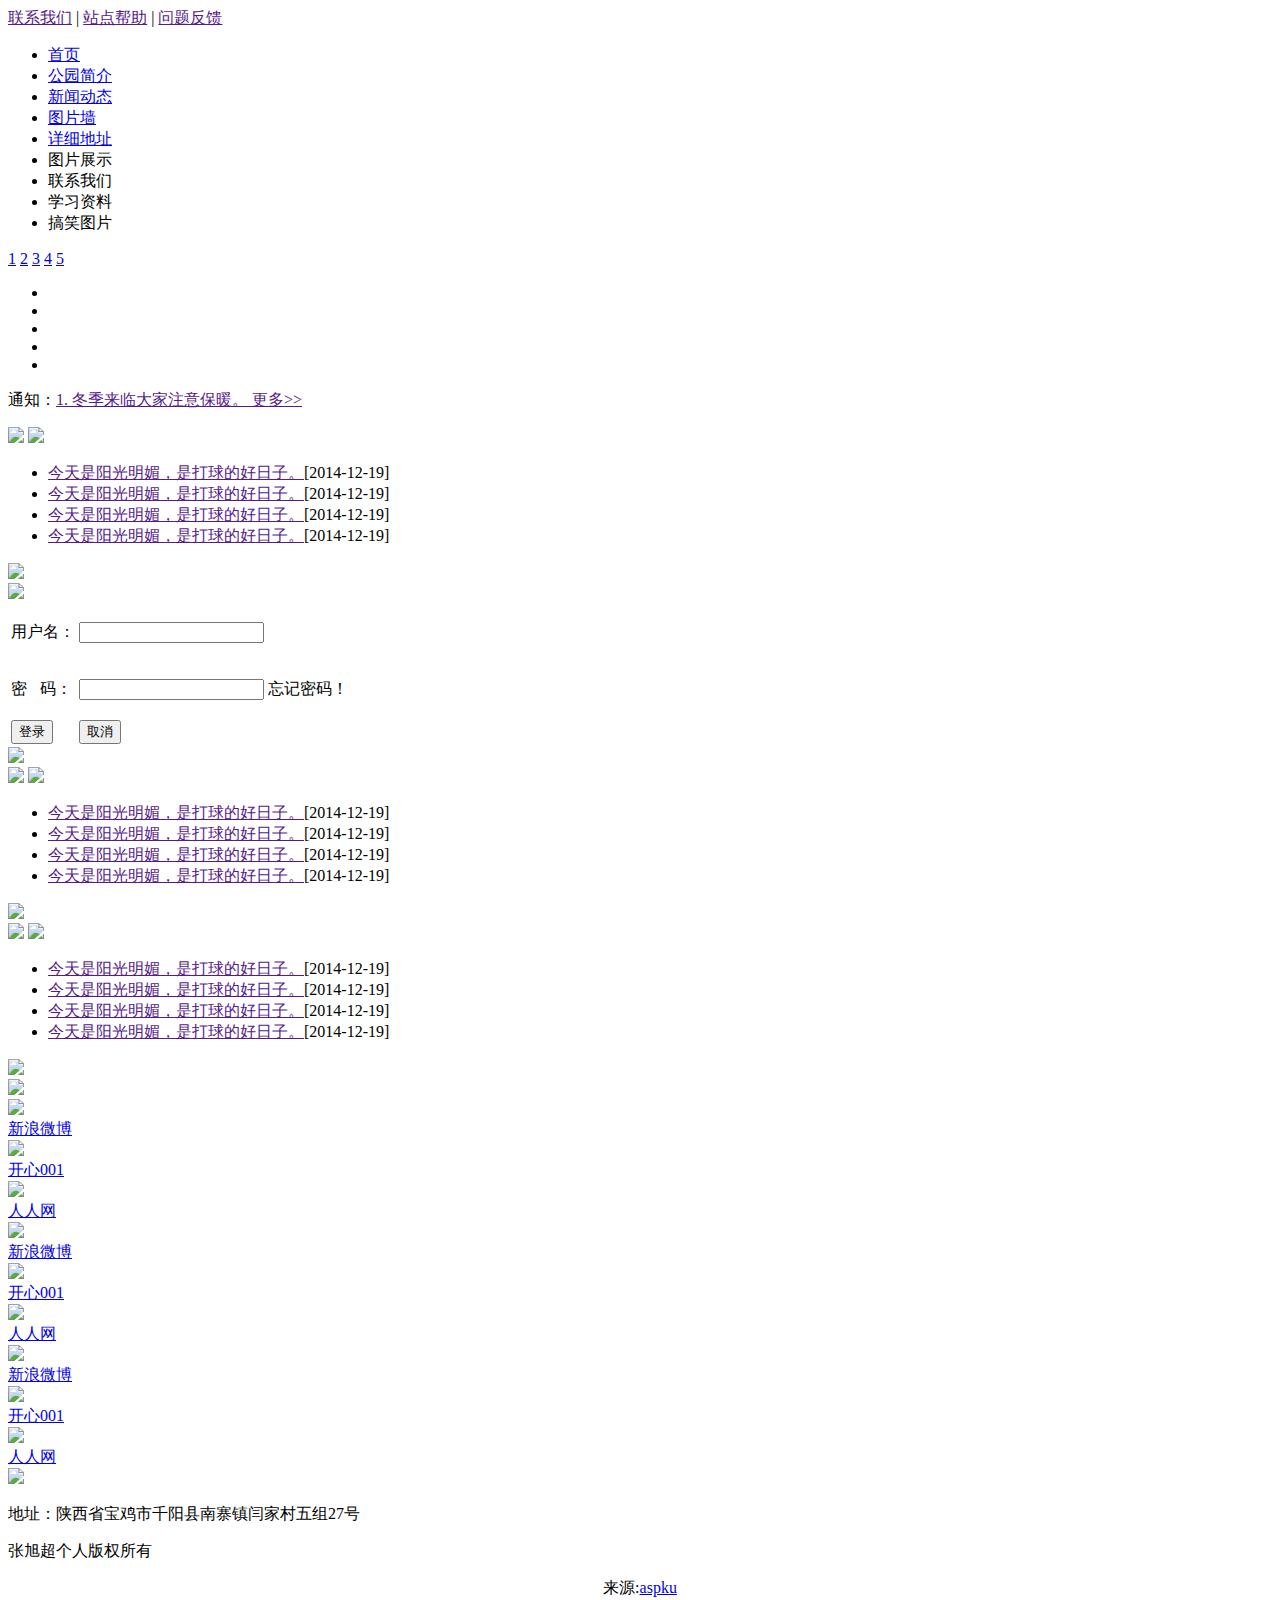
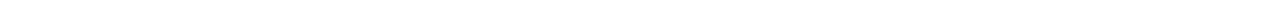
==== index.html @ 0489c109 "first commit" ====
﻿<!DOCTYPE html>
<html>
	<head>
		<title>首页</title>
		<meta http-equiv="Content-Type"content="text/html; charset=utf-8"/> 
		<link rel="stylesheet" type="text/css" href="css/initi.css" />
		<link rel="stylesheet" type="text/css" href="css/index.css" />
		<!-- 下面滚动图插件开始 -->
		<link rel="stylesheet" type="text/css" href="css/plus1.css" />
		<!-- 下面滚动图插件结束 -->
		<!-- 焦点图插件开始 -->
		<link type="text/css" href="css/style.css" rel="stylesheet"/>
		<!-- 焦点图插件结束 -->
		<script type="text/javascript" src="js/jquery.js"></script>
		<!-- 焦点图插件开始 -->
		<script type="text/javascript" src="js/jquery.event.drag-1.5.min.js"></script>
		<script type="text/javascript" src="js/jquery.touchSlider.js"></script>
		<!-- 焦点图插件结束 -->
		<script type="text/javascript">
			$(function() {
				//焦点图插件代码开始
				$(".main_visual").hover(
					function(){
						$("#btn_prev,#btn_next").fadeIn()
					},
					function(){
						$("#btn_prev,#btn_next").fadeOut()
					}
				);
				$dragBln = false;
				$(".main_image").touchSlider({
					flexible : true,
					speed : 200,
					btn_prev : $("#btn_prev"),
					btn_next : $("#btn_next"),
					paging : $(".flicking_con a"),
					counter : function (e){
						$(".flicking_con a").removeClass("on").eq(e.current-1).addClass("on");
					}
				});
				$(".main_image").bind("mousedown", function() {
					$dragBln = false;
				});
				
				$(".main_image").bind("dragstart", function() {
					$dragBln = true;
				});
				
				$(".main_image a").click(function(){
					if($dragBln) {
						return false;
					}
				});
				timer = setInterval(function(){
					$("#btn_next").click();
				}, 5000);
				$(".main_visual").hover(
					function(){
						clearInterval(timer);
					},
					function(){
						timer = setInterval(
							function(){
								$("#btn_next").click();
							},5000
						);
					}
				);
				
				$(".main_image").bind("touchstart",function(){
					clearInterval(timer);
				}).bind("touchend", function(){
					timer = setInterval(function(){
						$("#btn_next").click();
					}, 5000);
				});
				//焦点图插件代码结束
				
				//topbar 单击样式
				$(".topbar li a").click(function(){
					$(this).css("color", "#0153a5");
					$(this).parent().siblings().find("a").css("color", "#666");
				});
				
				//鼠标经过列表样式
				$(".left_ul li").hover (
					function(){
						$(this).addClass("li_click_b");
					},
					function(){
						$(this).removeClass("li_click_b");
					}
				);
				
				<!-- 下面滚动图插件开始 -->
				$li1 = $(".apply_nav .apply_array");
				$window1 = $(".apply .apply_w");
				$left1 = $(".apply .img_l");
				$right1 = $(".apply .img_r");
				$window1.css("width", $li1.length*176);
				var lc1 = 0;
				var rc1 = $li1.length-5;
				$left1.click(function(){
					if (lc1 < 1) {
						
						return;
					}
					lc1--;
					rc1++;
					$window1.animate({left:'+=176px'}, 1000);
				});
				$right1.click(function(){
					if (rc1 < 1){
						
						return;
					}
					lc1++;
					rc1--;
					$window1.animate({left:'-=176px'}, 1000);
				});
				<!-- 下面滚动图插件结束 -->
			});
		</script>
	</head>
	<body>
		<div class="main">
			<div class="header">
				<div class="help">
					<a href="">联系我们</a> | 
					<a href="">站点帮助</a> | 
					<a href="">问题反馈</a> 
				</div>
			</div>
			<div class="topbar">
				<ul>
					<li><a class="clicked" href="index.html">首页</a></li>
					<li><a href="about.html">公园简介</a></li>
					<li><a href="news.html">新闻动态</a></li>
					<li><a href="show.html">图片墙</a></li>
					<li><a href="map.html">详细地址</a></li>
					<li><a>图片展示</a></li>
					<li><a>联系我们</a></li>
					<li><a>学习资料</a></li>
					<li><a>搞笑图片</a></li>
				</ul>
			</div>
			<!-- 好像只有添加iframe才能使头部独立成一个文件来处理，而且使用js给导航栏添加单击样式
			<iframe name="contain" width="100%" height="100%"></iframe>
			-->
			<div class="content">
				<!-- 焦点图开始 -->
				<div class="main_visual">
					<div class="flicking_con">
						<a href="#">1</a>
						<a href="#">2</a>
						<a href="#">3</a>
						<a href="#">4</a>
						<a href="#">5</a>
					</div>
					<div class="main_image">
						<ul>
							<li><span class="img_1"></span></li>
							<li><span class="img_2"></span></li>
							<li><span class="img_3"></span></li>
							<li><span class="img_1"></span></li>
							<li><span class="img_2"></span></li>
						</ul>
						<a href="javascript:;" id="btn_prev"></a>
						<a href="javascript:;" id="btn_next"></a>
					</div>
				</div>
				<!-- 焦点图结束 -->
				
				<!-- 通知 -->
				<div class="notice">
					<p>通知：<a href="">1. 冬季来临大家注意保暖。 </a><a href="" class="more">更多>></a></p>
				</div>
				
				<!-- 信息展示框 -->
				<div class="message">
					<div class="left">
						<div class="left_m">
							<div class="one_left">
								<img src="images/one.jpg" style="*float: left" />
								<img src="images/more_y.jpg" class="float_right" />
								<div class="clear"></div>
							</div>
							<ul class="left_ul">
								<li><a href="">今天是阳光明媚，是打球的好日子。</a><span class="right_time">[2014-12-19]</span></li>
								<li class="li_click"><a href="">今天是阳光明媚，是打球的好日子。</a><span class="right_time">[2014-12-19]</span></li>
								<li><a href="">今天是阳光明媚，是打球的好日子。</a><span class="right_time">[2014-12-19]</span></li>
								<li><a href="">今天是阳光明媚，是打球的好日子。</a><span class="right_time">[2014-12-19]</span></li>
							</ul>
							<div class="clear: both"></div>
						</div>
						<div class="shadow">
							<img src="images/shadow.jpg" />
						</div>
					</div>
					<div class="right">
						<div class="right_m">
							<div class="one_left">
								<img src="images/two.jpg" style="_float: left" />
								<div class="clear"></div>
							</div>
							<div class="login">
								<table>
									<tr>
										<td>
											<p class="user">用户名：</p>
										</td>
										<td>
											<input type="text" name="username" class="username" />
										</td>
										<td>
											
										</td>
									</tr>
									<tr>
										<td>
											<p class="pass">密<span style="margin: 0px 6px 0px 7px"></span>码：</p>
										</td>
										<td>
											<input type="text" name="password" class="password" />
										</td>
										<td>	
											<p class="forget"> 忘记密码！</p>
										</td>
									</tr>
									<tr>
										<td>
											<input type="submit" value="登录" class="sub" />
										</td>
										<td>
											<input type="reset" value="取消" class="res" />
										</td>
										<td></td>
									</tr>									
								</table>
							</div>
							<div class="clear: both"></div>
						</div>
						<div class="shadow">
							<img src="images/shadow.jpg" />
						</div>
					</div>
					<div class="clear"></div>
					<div class="left">
						<div class="left_m">
							<div class="one_left">
								<img src="images/three.jpg" style="*float: left" />
								<img src="images/more_b.jpg" class="float_right" />
								<div class="clear"></div>
							</div>
							<ul class="left_ul">
								<li><a href="">今天是阳光明媚，是打球的好日子。</a><span class="right_time">[2014-12-19]</span></li>
								<li ><a href="">今天是阳光明媚，是打球的好日子。</a><span class="right_time">[2014-12-19]</span></li>
								<li><a href="">今天是阳光明媚，是打球的好日子。</a><span class="right_time">[2014-12-19]</span></li>
								<li><a href="">今天是阳光明媚，是打球的好日子。</a><span class="right_time">[2014-12-19]</span></li>
							</ul>
							<div class="clear: both"></div>
						</div>
						<div class="shadow">
							<img src="images/shadow.jpg" />
						</div>
					</div>
					<div class="right">
						<div class="right_m">
							<div class="one_left">
								<img src="images/four.jpg" style="*float: left" />
								<img src="images/more_b.jpg" class="float_right" />
								<div class="clear"></div>
							</div>
							<ul class="left_ul">
								<li><a href="">今天是阳光明媚，是打球的好日子。</a><span class="right_time">[2014-12-19]</span></li>
								<li ><a href="">今天是阳光明媚，是打球的好日子。</a><span class="right_time">[2014-12-19]</span></li>
								<li><a href="">今天是阳光明媚，是打球的好日子。</a><span class="right_time">[2014-12-19]</span></li>
								<li><a href="">今天是阳光明媚，是打球的好日子。</a><span class="right_time">[2014-12-19]</span></li>
							</ul>
							<div class="clear: both"></div>
						</div>
						<div class="shadow">
							<img src="images/shadow.jpg" />
						</div>
					</div>
					<div class="clear"></div>
				</div>
				
				
				
				<!-- 下面滚动图片代码 -->
				<div class="apply">
					<div class="img_l"><img src="images/left.gif" /></div>
					<div class="apply_nav">
						<div class="apply_w">
							<div class="apply_array">
								<div class="apply_img"><img src="images/sinaminiblog.gif" /></div>
								<div class="apply_info"><a href="http://www.17sucai.com/" target="_blank">新浪微博</a></div>
							</div>
							<div class="apply_array">
								<div class="apply_img"><img src="images/kaixin001.gif" /></div>
								<div class="apply_info"><a href="http://www.17sucai.com/" target="_blank">开心001</a></div>
							</div>
							<div class="apply_array">
								<div class="apply_img"><img src="images/renren.gif" /></div>
								<div class="apply_info"><a href="http://www.17sucai.com/" target="_blank">人人网</a></div>
							</div>
							<div class="apply_array">
								<div class="apply_img"><img src="images/sinaminiblog.gif" /></div>
								<div class="apply_info"><a href="http://www.17sucai.com/" target="_blank">新浪微博</a></div>
							</div>
							<div class="apply_array">
								<div class="apply_img"><img src="images/kaixin001.gif" /></div>
								<div class="apply_info"><a href="http://www.17sucai.com/" target="_blank">开心001</a></div>
							</div>
							<div class="apply_array">
								<div class="apply_img"><img src="images/renren.gif" /></div>
								<div class="apply_info"><a href="http://www.17sucai.com/" target="_blank">人人网</a></div>
							</div>
							<div class="apply_array">
								<div class="apply_img"><img src="images/sinaminiblog.gif" /></div>
								<div class="apply_info"><a href="http://www.17sucai.com/" target="_blank">新浪微博</a></div>
							</div>
							<div class="apply_array">
								<div class="apply_img"><img src="images/kaixin001.gif" /></div>
								<div class="apply_info"><a href="http://www.17sucai.com/" target="_blank">开心001</a></div>
							</div>
							<div class="apply_array">
								<div class="apply_img"><img src="images/renren.gif" /></div>
								<div class="apply_info"><a href="http://www.17sucai.com/" target="_blank">人人网</a></div>
							</div>
							
						</div>
					</div>
					<div class="img_r"><img src="images/right.gif" /></div>
				</div>
				<div class="clear"></div>
			</div>
		</div>
		<div class="footer">
			<p class="address">地址：陕西省宝鸡市千阳县南寨镇闫家村五组27号</p>
			<p>张旭超个人版权所有</p>
		</div>
		<p style="text-align: center">
			来源:<a href="http://www.aspku.com/" target="_blank">aspku</a>
		</p>
	</body>
</html>
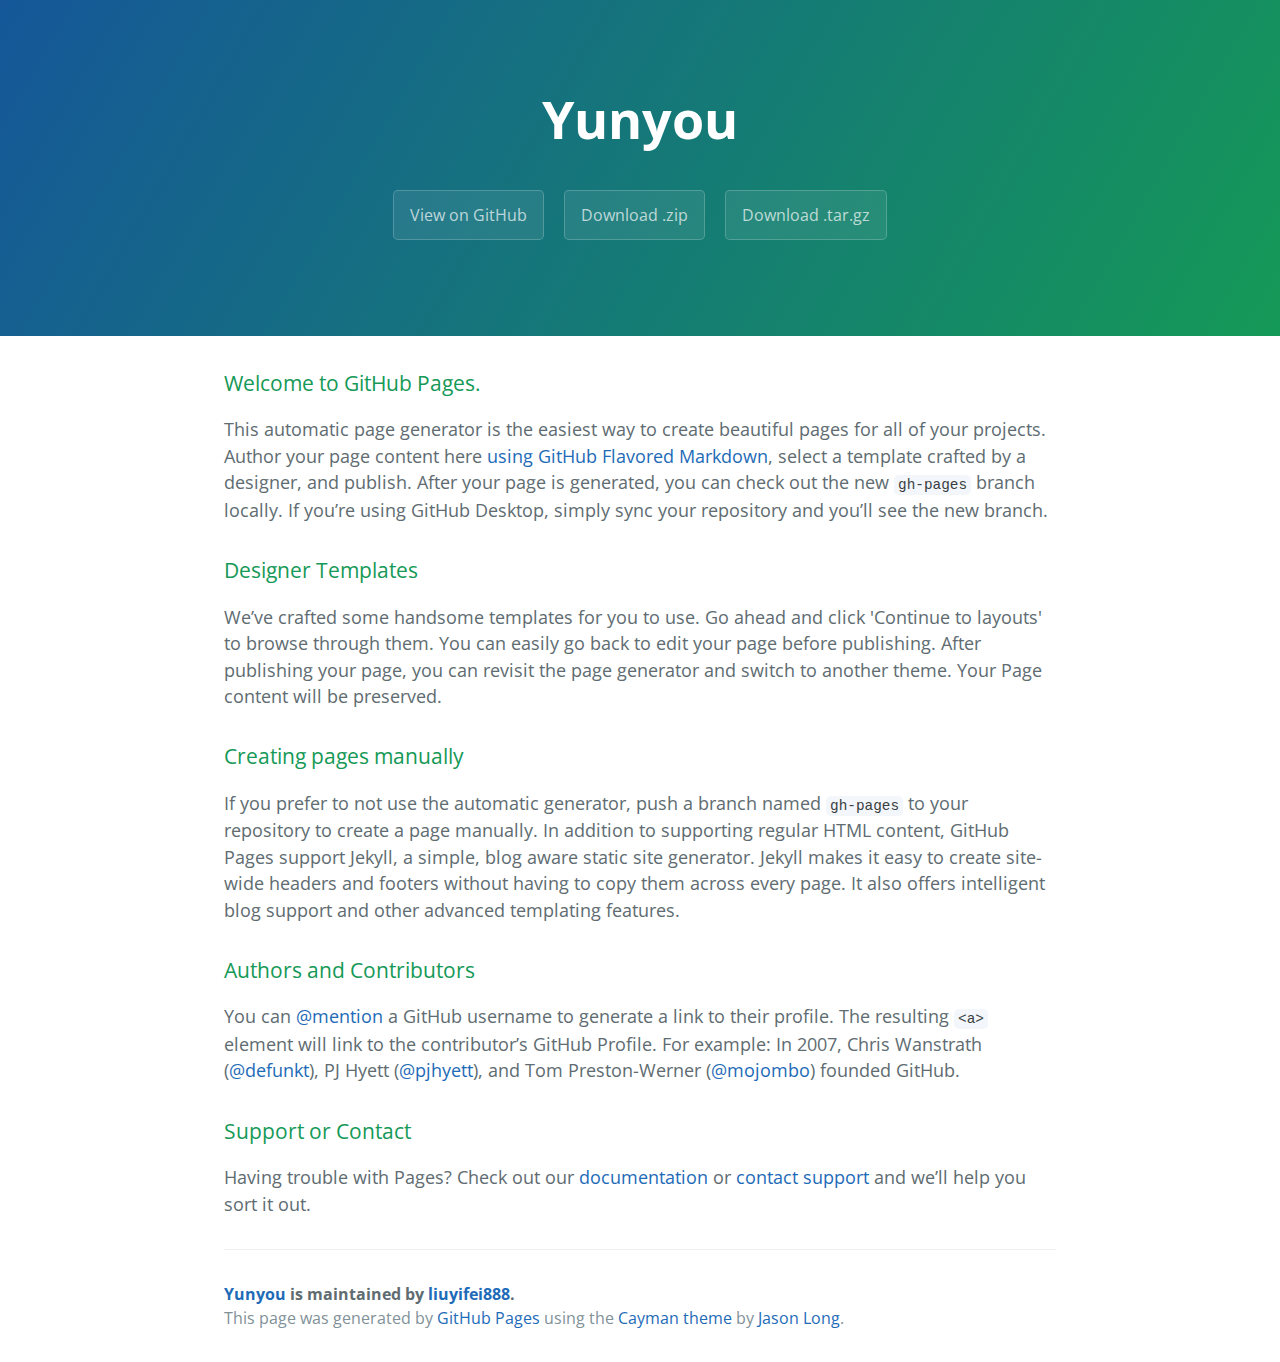
==== commit 1590a898: "Create gh-pages branch via GitHub" ====
--- a/index.html
+++ b/index.html
@@ -1,348 +1,57 @@
-﻿<!DOCTYPE html>
-<html>
-	<head>
-		<title>首页</title>
-		<meta http-equiv="Content-Type"content="text/html; charset=utf-8"/> 
-		<link rel="stylesheet" type="text/css" href="css/initi.css" />
-		<link rel="stylesheet" type="text/css" href="css/index.css" />
-		<!-- 下面滚动图插件开始 -->
-		<link rel="stylesheet" type="text/css" href="css/plus1.css" />
-		<!-- 下面滚动图插件结束 -->
-		<!-- 焦点图插件开始 -->
-		<link type="text/css" href="css/style.css" rel="stylesheet"/>
-		<!-- 焦点图插件结束 -->
-		<script type="text/javascript" src="js/jquery.js"></script>
-		<!-- 焦点图插件开始 -->
-		<script type="text/javascript" src="js/jquery.event.drag-1.5.min.js"></script>
-		<script type="text/javascript" src="js/jquery.touchSlider.js"></script>
-		<!-- 焦点图插件结束 -->
-		<script type="text/javascript">
-			$(function() {
-				//焦点图插件代码开始
-				$(".main_visual").hover(
-					function(){
-						$("#btn_prev,#btn_next").fadeIn()
-					},
-					function(){
-						$("#btn_prev,#btn_next").fadeOut()
-					}
-				);
-				$dragBln = false;
-				$(".main_image").touchSlider({
-					flexible : true,
-					speed : 200,
-					btn_prev : $("#btn_prev"),
-					btn_next : $("#btn_next"),
-					paging : $(".flicking_con a"),
-					counter : function (e){
-						$(".flicking_con a").removeClass("on").eq(e.current-1).addClass("on");
-					}
-				});
-				$(".main_image").bind("mousedown", function() {
-					$dragBln = false;
-				});
-				
-				$(".main_image").bind("dragstart", function() {
-					$dragBln = true;
-				});
-				
-				$(".main_image a").click(function(){
-					if($dragBln) {
-						return false;
-					}
-				});
-				timer = setInterval(function(){
-					$("#btn_next").click();
-				}, 5000);
-				$(".main_visual").hover(
-					function(){
-						clearInterval(timer);
-					},
-					function(){
-						timer = setInterval(
-							function(){
-								$("#btn_next").click();
-							},5000
-						);
-					}
-				);
-				
-				$(".main_image").bind("touchstart",function(){
-					clearInterval(timer);
-				}).bind("touchend", function(){
-					timer = setInterval(function(){
-						$("#btn_next").click();
-					}, 5000);
-				});
-				//焦点图插件代码结束
-				
-				//topbar 单击样式
-				$(".topbar li a").click(function(){
-					$(this).css("color", "#0153a5");
-					$(this).parent().siblings().find("a").css("color", "#666");
-				});
-				
-				//鼠标经过列表样式
-				$(".left_ul li").hover (
-					function(){
-						$(this).addClass("li_click_b");
-					},
-					function(){
-						$(this).removeClass("li_click_b");
-					}
-				);
-				
-				<!-- 下面滚动图插件开始 -->
-				$li1 = $(".apply_nav .apply_array");
-				$window1 = $(".apply .apply_w");
-				$left1 = $(".apply .img_l");
-				$right1 = $(".apply .img_r");
-				$window1.css("width", $li1.length*176);
-				var lc1 = 0;
-				var rc1 = $li1.length-5;
-				$left1.click(function(){
-					if (lc1 < 1) {
-						
-						return;
-					}
-					lc1--;
-					rc1++;
-					$window1.animate({left:'+=176px'}, 1000);
-				});
-				$right1.click(function(){
-					if (rc1 < 1){
-						
-						return;
-					}
-					lc1++;
-					rc1--;
-					$window1.animate({left:'-=176px'}, 1000);
-				});
-				<!-- 下面滚动图插件结束 -->
-			});
-		</script>
-	</head>
-	<body>
-		<div class="main">
-			<div class="header">
-				<div class="help">
-					<a href="">联系我们</a> | 
-					<a href="">站点帮助</a> | 
-					<a href="">问题反馈</a> 
-				</div>
-			</div>
-			<div class="topbar">
-				<ul>
-					<li><a class="clicked" href="index.html">首页</a></li>
-					<li><a href="about.html">公园简介</a></li>
-					<li><a href="news.html">新闻动态</a></li>
-					<li><a href="show.html">图片墙</a></li>
-					<li><a href="map.html">详细地址</a></li>
-					<li><a>图片展示</a></li>
-					<li><a>联系我们</a></li>
-					<li><a>学习资料</a></li>
-					<li><a>搞笑图片</a></li>
-				</ul>
-			</div>
-			<!-- 好像只有添加iframe才能使头部独立成一个文件来处理，而且使用js给导航栏添加单击样式
-			<iframe name="contain" width="100%" height="100%"></iframe>
-			-->
-			<div class="content">
-				<!-- 焦点图开始 -->
-				<div class="main_visual">
-					<div class="flicking_con">
-						<a href="#">1</a>
-						<a href="#">2</a>
-						<a href="#">3</a>
-						<a href="#">4</a>
-						<a href="#">5</a>
-					</div>
-					<div class="main_image">
-						<ul>
-							<li><span class="img_1"></span></li>
-							<li><span class="img_2"></span></li>
-							<li><span class="img_3"></span></li>
-							<li><span class="img_1"></span></li>
-							<li><span class="img_2"></span></li>
-						</ul>
-						<a href="javascript:;" id="btn_prev"></a>
-						<a href="javascript:;" id="btn_next"></a>
-					</div>
-				</div>
-				<!-- 焦点图结束 -->
-				
-				<!-- 通知 -->
-				<div class="notice">
-					<p>通知：<a href="">1. 冬季来临大家注意保暖。 </a><a href="" class="more">更多>></a></p>
-				</div>
-				
-				<!-- 信息展示框 -->
-				<div class="message">
-					<div class="left">
-						<div class="left_m">
-							<div class="one_left">
-								<img src="images/one.jpg" style="*float: left" />
-								<img src="images/more_y.jpg" class="float_right" />
-								<div class="clear"></div>
-							</div>
-							<ul class="left_ul">
-								<li><a href="">今天是阳光明媚，是打球的好日子。</a><span class="right_time">[2014-12-19]</span></li>
-								<li class="li_click"><a href="">今天是阳光明媚，是打球的好日子。</a><span class="right_time">[2014-12-19]</span></li>
-								<li><a href="">今天是阳光明媚，是打球的好日子。</a><span class="right_time">[2014-12-19]</span></li>
-								<li><a href="">今天是阳光明媚，是打球的好日子。</a><span class="right_time">[2014-12-19]</span></li>
-							</ul>
-							<div class="clear: both"></div>
-						</div>
-						<div class="shadow">
-							<img src="images/shadow.jpg" />
-						</div>
-					</div>
-					<div class="right">
-						<div class="right_m">
-							<div class="one_left">
-								<img src="images/two.jpg" style="_float: left" />
-								<div class="clear"></div>
-							</div>
-							<div class="login">
-								<table>
-									<tr>
-										<td>
-											<p class="user">用户名：</p>
-										</td>
-										<td>
-											<input type="text" name="username" class="username" />
-										</td>
-										<td>
-											
-										</td>
-									</tr>
-									<tr>
-										<td>
-											<p class="pass">密<span style="margin: 0px 6px 0px 7px"></span>码：</p>
-										</td>
-										<td>
-											<input type="text" name="password" class="password" />
-										</td>
-										<td>	
-											<p class="forget"> 忘记密码！</p>
-										</td>
-									</tr>
-									<tr>
-										<td>
-											<input type="submit" value="登录" class="sub" />
-										</td>
-										<td>
-											<input type="reset" value="取消" class="res" />
-										</td>
-										<td></td>
-									</tr>									
-								</table>
-							</div>
-							<div class="clear: both"></div>
-						</div>
-						<div class="shadow">
-							<img src="images/shadow.jpg" />
-						</div>
-					</div>
-					<div class="clear"></div>
-					<div class="left">
-						<div class="left_m">
-							<div class="one_left">
-								<img src="images/three.jpg" style="*float: left" />
-								<img src="images/more_b.jpg" class="float_right" />
-								<div class="clear"></div>
-							</div>
-							<ul class="left_ul">
-								<li><a href="">今天是阳光明媚，是打球的好日子。</a><span class="right_time">[2014-12-19]</span></li>
-								<li ><a href="">今天是阳光明媚，是打球的好日子。</a><span class="right_time">[2014-12-19]</span></li>
-								<li><a href="">今天是阳光明媚，是打球的好日子。</a><span class="right_time">[2014-12-19]</span></li>
-								<li><a href="">今天是阳光明媚，是打球的好日子。</a><span class="right_time">[2014-12-19]</span></li>
-							</ul>
-							<div class="clear: both"></div>
-						</div>
-						<div class="shadow">
-							<img src="images/shadow.jpg" />
-						</div>
-					</div>
-					<div class="right">
-						<div class="right_m">
-							<div class="one_left">
-								<img src="images/four.jpg" style="*float: left" />
-								<img src="images/more_b.jpg" class="float_right" />
-								<div class="clear"></div>
-							</div>
-							<ul class="left_ul">
-								<li><a href="">今天是阳光明媚，是打球的好日子。</a><span class="right_time">[2014-12-19]</span></li>
-								<li ><a href="">今天是阳光明媚，是打球的好日子。</a><span class="right_time">[2014-12-19]</span></li>
-								<li><a href="">今天是阳光明媚，是打球的好日子。</a><span class="right_time">[2014-12-19]</span></li>
-								<li><a href="">今天是阳光明媚，是打球的好日子。</a><span class="right_time">[2014-12-19]</span></li>
-							</ul>
-							<div class="clear: both"></div>
-						</div>
-						<div class="shadow">
-							<img src="images/shadow.jpg" />
-						</div>
-					</div>
-					<div class="clear"></div>
-				</div>
-				
-				
-				
-				<!-- 下面滚动图片代码 -->
-				<div class="apply">
-					<div class="img_l"><img src="images/left.gif" /></div>
-					<div class="apply_nav">
-						<div class="apply_w">
-							<div class="apply_array">
-								<div class="apply_img"><img src="images/sinaminiblog.gif" /></div>
-								<div class="apply_info"><a href="http://www.17sucai.com/" target="_blank">新浪微博</a></div>
-							</div>
-							<div class="apply_array">
-								<div class="apply_img"><img src="images/kaixin001.gif" /></div>
-								<div class="apply_info"><a href="http://www.17sucai.com/" target="_blank">开心001</a></div>
-							</div>
-							<div class="apply_array">
-								<div class="apply_img"><img src="images/renren.gif" /></div>
-								<div class="apply_info"><a href="http://www.17sucai.com/" target="_blank">人人网</a></div>
-							</div>
-							<div class="apply_array">
-								<div class="apply_img"><img src="images/sinaminiblog.gif" /></div>
-								<div class="apply_info"><a href="http://www.17sucai.com/" target="_blank">新浪微博</a></div>
-							</div>
-							<div class="apply_array">
-								<div class="apply_img"><img src="images/kaixin001.gif" /></div>
-								<div class="apply_info"><a href="http://www.17sucai.com/" target="_blank">开心001</a></div>
-							</div>
-							<div class="apply_array">
-								<div class="apply_img"><img src="images/renren.gif" /></div>
-								<div class="apply_info"><a href="http://www.17sucai.com/" target="_blank">人人网</a></div>
-							</div>
-							<div class="apply_array">
-								<div class="apply_img"><img src="images/sinaminiblog.gif" /></div>
-								<div class="apply_info"><a href="http://www.17sucai.com/" target="_blank">新浪微博</a></div>
-							</div>
-							<div class="apply_array">
-								<div class="apply_img"><img src="images/kaixin001.gif" /></div>
-								<div class="apply_info"><a href="http://www.17sucai.com/" target="_blank">开心001</a></div>
-							</div>
-							<div class="apply_array">
-								<div class="apply_img"><img src="images/renren.gif" /></div>
-								<div class="apply_info"><a href="http://www.17sucai.com/" target="_blank">人人网</a></div>
-							</div>
-							
-						</div>
-					</div>
-					<div class="img_r"><img src="images/right.gif" /></div>
-				</div>
-				<div class="clear"></div>
-			</div>
-		</div>
-		<div class="footer">
-			<p class="address">地址：陕西省宝鸡市千阳县南寨镇闫家村五组27号</p>
-			<p>张旭超个人版权所有</p>
-		</div>
-		<p style="text-align: center">
-			来源:<a href="http://www.aspku.com/" target="_blank">aspku</a>
-		</p>
-	</body>
-</html>	+<!DOCTYPE html>
+<html lang="en-us">
+  <head>
+    <meta charset="UTF-8">
+    <title>Yunyou by liuyifei888</title>
+    <meta name="viewport" content="width=device-width, initial-scale=1">
+    <link rel="stylesheet" type="text/css" href="stylesheets/normalize.css" media="screen">
+    <link href='https://fonts.googleapis.com/css?family=Open+Sans:400,700' rel='stylesheet' type='text/css'>
+    <link rel="stylesheet" type="text/css" href="stylesheets/stylesheet.css" media="screen">
+    <link rel="stylesheet" type="text/css" href="stylesheets/github-light.css" media="screen">
+  </head>
+  <body>
+    <section class="page-header">
+      <h1 class="project-name">Yunyou</h1>
+      <h2 class="project-tagline"></h2>
+      <a href="https://github.com/liuyifei888/yunyou" class="btn">View on GitHub</a>
+      <a href="https://github.com/liuyifei888/yunyou/zipball/master" class="btn">Download .zip</a>
+      <a href="https://github.com/liuyifei888/yunyou/tarball/master" class="btn">Download .tar.gz</a>
+    </section>
+
+    <section class="main-content">
+      <h3>
+<a id="welcome-to-github-pages" class="anchor" href="#welcome-to-github-pages" aria-hidden="true"><span class="octicon octicon-link"></span></a>Welcome to GitHub Pages.</h3>
+
+<p>This automatic page generator is the easiest way to create beautiful pages for all of your projects. Author your page content here <a href="https://guides.github.com/features/mastering-markdown/">using GitHub Flavored Markdown</a>, select a template crafted by a designer, and publish. After your page is generated, you can check out the new <code>gh-pages</code> branch locally. If you’re using GitHub Desktop, simply sync your repository and you’ll see the new branch.</p>
+
+<h3>
+<a id="designer-templates" class="anchor" href="#designer-templates" aria-hidden="true"><span class="octicon octicon-link"></span></a>Designer Templates</h3>
+
+<p>We’ve crafted some handsome templates for you to use. Go ahead and click 'Continue to layouts' to browse through them. You can easily go back to edit your page before publishing. After publishing your page, you can revisit the page generator and switch to another theme. Your Page content will be preserved.</p>
+
+<h3>
+<a id="creating-pages-manually" class="anchor" href="#creating-pages-manually" aria-hidden="true"><span class="octicon octicon-link"></span></a>Creating pages manually</h3>
+
+<p>If you prefer to not use the automatic generator, push a branch named <code>gh-pages</code> to your repository to create a page manually. In addition to supporting regular HTML content, GitHub Pages support Jekyll, a simple, blog aware static site generator. Jekyll makes it easy to create site-wide headers and footers without having to copy them across every page. It also offers intelligent blog support and other advanced templating features.</p>
+
+<h3>
+<a id="authors-and-contributors" class="anchor" href="#authors-and-contributors" aria-hidden="true"><span class="octicon octicon-link"></span></a>Authors and Contributors</h3>
+
+<p>You can <a href="https://github.com/blog/821" class="user-mention">@mention</a> a GitHub username to generate a link to their profile. The resulting <code>&lt;a&gt;</code> element will link to the contributor’s GitHub Profile. For example: In 2007, Chris Wanstrath (<a href="https://github.com/defunkt" class="user-mention">@defunkt</a>), PJ Hyett (<a href="https://github.com/pjhyett" class="user-mention">@pjhyett</a>), and Tom Preston-Werner (<a href="https://github.com/mojombo" class="user-mention">@mojombo</a>) founded GitHub.</p>
+
+<h3>
+<a id="support-or-contact" class="anchor" href="#support-or-contact" aria-hidden="true"><span class="octicon octicon-link"></span></a>Support or Contact</h3>
+
+<p>Having trouble with Pages? Check out our <a href="https://help.github.com/pages">documentation</a> or <a href="https://github.com/contact">contact support</a> and we’ll help you sort it out.</p>
+
+      <footer class="site-footer">
+        <span class="site-footer-owner"><a href="https://github.com/liuyifei888/yunyou">Yunyou</a> is maintained by <a href="https://github.com/liuyifei888">liuyifei888</a>.</span>
+
+        <span class="site-footer-credits">This page was generated by <a href="https://pages.github.com">GitHub Pages</a> using the <a href="https://github.com/jasonlong/cayman-theme">Cayman theme</a> by <a href="https://twitter.com/jasonlong">Jason Long</a>.</span>
+      </footer>
+
+    </section>
+
+  
+  </body>
+</html>
--- a/stylesheets/stylesheet.css
+++ b/stylesheets/stylesheet.css
@@ -0,0 +1,245 @@
+* {
+  box-sizing: border-box; }
+
+body {
+  padding: 0;
+  margin: 0;
+  font-family: "Open Sans", "Helvetica Neue", Helvetica, Arial, sans-serif;
+  font-size: 16px;
+  line-height: 1.5;
+  color: #606c71; }
+
+a {
+  color: #1e6bb8;
+  text-decoration: none; }
+  a:hover {
+    text-decoration: underline; }
+
+.btn {
+  display: inline-block;
+  margin-bottom: 1rem;
+  color: rgba(255, 255, 255, 0.7);
+  background-color: rgba(255, 255, 255, 0.08);
+  border-color: rgba(255, 255, 255, 0.2);
+  border-style: solid;
+  border-width: 1px;
+  border-radius: 0.3rem;
+  transition: color 0.2s, background-color 0.2s, border-color 0.2s; }
+  .btn + .btn {
+    margin-left: 1rem; }
+
+.btn:hover {
+  color: rgba(255, 255, 255, 0.8);
+  text-decoration: none;
+  background-color: rgba(255, 255, 255, 0.2);
+  border-color: rgba(255, 255, 255, 0.3); }
+
+@media screen and (min-width: 64em) {
+  .btn {
+    padding: 0.75rem 1rem; } }
+
+@media screen and (min-width: 42em) and (max-width: 64em) {
+  .btn {
+    padding: 0.6rem 0.9rem;
+    font-size: 0.9rem; } }
+
+@media screen and (max-width: 42em) {
+  .btn {
+    display: block;
+    width: 100%;
+    padding: 0.75rem;
+    font-size: 0.9rem; }
+    .btn + .btn {
+      margin-top: 1rem;
+      margin-left: 0; } }
+
+.page-header {
+  color: #fff;
+  text-align: center;
+  background-color: #159957;
+  background-image: linear-gradient(120deg, #155799, #159957); }
+
+@media screen and (min-width: 64em) {
+  .page-header {
+    padding: 5rem 6rem; } }
+
+@media screen and (min-width: 42em) and (max-width: 64em) {
+  .page-header {
+    padding: 3rem 4rem; } }
+
+@media screen and (max-width: 42em) {
+  .page-header {
+    padding: 2rem 1rem; } }
+
+.project-name {
+  margin-top: 0;
+  margin-bottom: 0.1rem; }
+
+@media screen and (min-width: 64em) {
+  .project-name {
+    font-size: 3.25rem; } }
+
+@media screen and (min-width: 42em) and (max-width: 64em) {
+  .project-name {
+    font-size: 2.25rem; } }
+
+@media screen and (max-width: 42em) {
+  .project-name {
+    font-size: 1.75rem; } }
+
+.project-tagline {
+  margin-bottom: 2rem;
+  font-weight: normal;
+  opacity: 0.7; }
+
+@media screen and (min-width: 64em) {
+  .project-tagline {
+    font-size: 1.25rem; } }
+
+@media screen and (min-width: 42em) and (max-width: 64em) {
+  .project-tagline {
+    font-size: 1.15rem; } }
+
+@media screen and (max-width: 42em) {
+  .project-tagline {
+    font-size: 1rem; } }
+
+.main-content :first-child {
+  margin-top: 0; }
+.main-content img {
+  max-width: 100%; }
+.main-content h1, .main-content h2, .main-content h3, .main-content h4, .main-content h5, .main-content h6 {
+  margin-top: 2rem;
+  margin-bottom: 1rem;
+  font-weight: normal;
+  color: #159957; }
+.main-content p {
+  margin-bottom: 1em; }
+.main-content code {
+  padding: 2px 4px;
+  font-family: Consolas, "Liberation Mono", Menlo, Courier, monospace;
+  font-size: 0.9rem;
+  color: #383e41;
+  background-color: #f3f6fa;
+  border-radius: 0.3rem; }
+.main-content pre {
+  padding: 0.8rem;
+  margin-top: 0;
+  margin-bottom: 1rem;
+  font: 1rem Consolas, "Liberation Mono", Menlo, Courier, monospace;
+  color: #567482;
+  word-wrap: normal;
+  background-color: #f3f6fa;
+  border: solid 1px #dce6f0;
+  border-radius: 0.3rem; }
+  .main-content pre > code {
+    padding: 0;
+    margin: 0;
+    font-size: 0.9rem;
+    color: #567482;
+    word-break: normal;
+    white-space: pre;
+    background: transparent;
+    border: 0; }
+.main-content .highlight {
+  margin-bottom: 1rem; }
+  .main-content .highlight pre {
+    margin-bottom: 0;
+    word-break: normal; }
+.main-content .highlight pre, .main-content pre {
+  padding: 0.8rem;
+  overflow: auto;
+  font-size: 0.9rem;
+  line-height: 1.45;
+  border-radius: 0.3rem; }
+.main-content pre code, .main-content pre tt {
+  display: inline;
+  max-width: initial;
+  padding: 0;
+  margin: 0;
+  overflow: initial;
+  line-height: inherit;
+  word-wrap: normal;
+  background-color: transparent;
+  border: 0; }
+  .main-content pre code:before, .main-content pre code:after, .main-content pre tt:before, .main-content pre tt:after {
+    content: normal; }
+.main-content ul, .main-content ol {
+  margin-top: 0; }
+.main-content blockquote {
+  padding: 0 1rem;
+  margin-left: 0;
+  color: #819198;
+  border-left: 0.3rem solid #dce6f0; }
+  .main-content blockquote > :first-child {
+    margin-top: 0; }
+  .main-content blockquote > :last-child {
+    margin-bottom: 0; }
+.main-content table {
+  display: block;
+  width: 100%;
+  overflow: auto;
+  word-break: normal;
+  word-break: keep-all; }
+  .main-content table th {
+    font-weight: bold; }
+  .main-content table th, .main-content table td {
+    padding: 0.5rem 1rem;
+    border: 1px solid #e9ebec; }
+.main-content dl {
+  padding: 0; }
+  .main-content dl dt {
+    padding: 0;
+    margin-top: 1rem;
+    font-size: 1rem;
+    font-weight: bold; }
+  .main-content dl dd {
+    padding: 0;
+    margin-bottom: 1rem; }
+.main-content hr {
+  height: 2px;
+  padding: 0;
+  margin: 1rem 0;
+  background-color: #eff0f1;
+  border: 0; }
+
+@media screen and (min-width: 64em) {
+  .main-content {
+    max-width: 64rem;
+    padding: 2rem 6rem;
+    margin: 0 auto;
+    font-size: 1.1rem; } }
+
+@media screen and (min-width: 42em) and (max-width: 64em) {
+  .main-content {
+    padding: 2rem 4rem;
+    font-size: 1.1rem; } }
+
+@media screen and (max-width: 42em) {
+  .main-content {
+    padding: 2rem 1rem;
+    font-size: 1rem; } }
+
+.site-footer {
+  padding-top: 2rem;
+  margin-top: 2rem;
+  border-top: solid 1px #eff0f1; }
+
+.site-footer-owner {
+  display: block;
+  font-weight: bold; }
+
+.site-footer-credits {
+  color: #819198; }
+
+@media screen and (min-width: 64em) {
+  .site-footer {
+    font-size: 1rem; } }
+
+@media screen and (min-width: 42em) and (max-width: 64em) {
+  .site-footer {
+    font-size: 1rem; } }
+
+@media screen and (max-width: 42em) {
+  .site-footer {
+    font-size: 0.9rem; } }
--- a/stylesheets/github-light.css
+++ b/stylesheets/github-light.css
@@ -0,0 +1,116 @@
+/*
+   Copyright 2014 GitHub Inc.
+
+   Licensed under the Apache License, Version 2.0 (the "License");
+   you may not use this file except in compliance with the License.
+   You may obtain a copy of the License at
+
+       http://www.apache.org/licenses/LICENSE-2.0
+
+   Unless required by applicable law or agreed to in writing, software
+   distributed under the License is distributed on an "AS IS" BASIS,
+   WITHOUT WARRANTIES OR CONDITIONS OF ANY KIND, either express or implied.
+   See the License for the specific language governing permissions and
+   limitations under the License.
+
+*/
+
+.pl-c /* comment */ {
+  color: #969896;
+}
+
+.pl-c1      /* constant, markup.raw, meta.diff.header, meta.module-reference, meta.property-name, support, support.constant, support.variable, variable.other.constant */,
+.pl-s .pl-v /* string variable */ {
+  color: #0086b3;
+}
+
+.pl-e  /* entity */,
+.pl-en /* entity.name */ {
+  color: #795da3;
+}
+
+.pl-s .pl-s1 /* string source */,
+.pl-smi      /* storage.modifier.import, storage.modifier.package, storage.type.java, variable.other, variable.parameter.function */ {
+  color: #333;
+}
+
+.pl-ent /* entity.name.tag */ {
+  color: #63a35c;
+}
+
+.pl-k /* keyword, storage, storage.type */ {
+  color: #a71d5d;
+}
+
+.pl-pds              /* punctuation.definition.string, string.regexp.character-class */,
+.pl-s                /* string */,
+.pl-s .pl-pse .pl-s1 /* string punctuation.section.embedded source */,
+.pl-sr               /* string.regexp */,
+.pl-sr .pl-cce       /* string.regexp constant.character.escape */,
+.pl-sr .pl-sra       /* string.regexp string.regexp.arbitrary-repitition */,
+.pl-sr .pl-sre       /* string.regexp source.ruby.embedded */ {
+  color: #183691;
+}
+
+.pl-v /* variable */ {
+  color: #ed6a43;
+}
+
+.pl-id /* invalid.deprecated */ {
+  color: #b52a1d;
+}
+
+.pl-ii /* invalid.illegal */ {
+  background-color: #b52a1d;
+  color: #f8f8f8;
+}
+
+.pl-sr .pl-cce /* string.regexp constant.character.escape */ {
+  color: #63a35c;
+  font-weight: bold;
+}
+
+.pl-ml /* markup.list */ {
+  color: #693a17;
+}
+
+.pl-mh        /* markup.heading */,
+.pl-mh .pl-en /* markup.heading entity.name */,
+.pl-ms        /* meta.separator */ {
+  color: #1d3e81;
+  font-weight: bold;
+}
+
+.pl-mq /* markup.quote */ {
+  color: #008080;
+}
+
+.pl-mi /* markup.italic */ {
+  color: #333;
+  font-style: italic;
+}
+
+.pl-mb /* markup.bold */ {
+  color: #333;
+  font-weight: bold;
+}
+
+.pl-md /* markup.deleted, meta.diff.header.from-file */ {
+  background-color: #ffecec;
+  color: #bd2c00;
+}
+
+.pl-mi1 /* markup.inserted, meta.diff.header.to-file */ {
+  background-color: #eaffea;
+  color: #55a532;
+}
+
+.pl-mdr /* meta.diff.range */ {
+  color: #795da3;
+  font-weight: bold;
+}
+
+.pl-mo /* meta.output */ {
+  color: #1d3e81;
+}
+
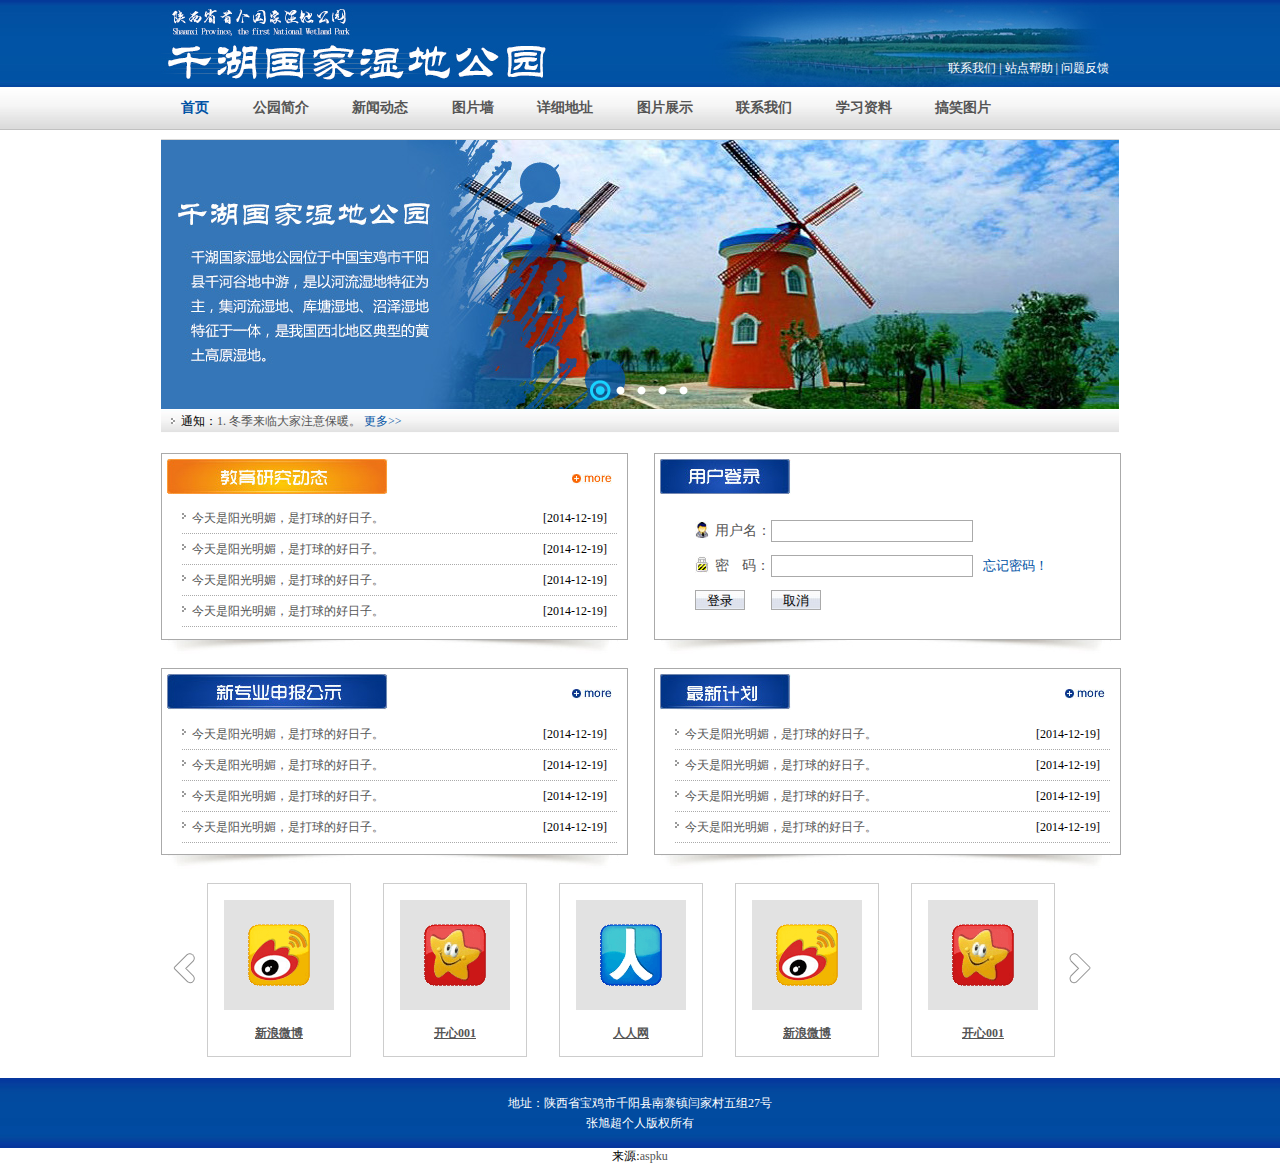
==== commit 07dcd1d9: "First pages commit" ====
--- a/index.html
+++ b/index.html
@@ -1,57 +1,348 @@
-<!DOCTYPE html>
-<html lang="en-us">
-  <head>
-    <meta charset="UTF-8">
-    <title>Yunyou by liuyifei888</title>
-    <meta name="viewport" content="width=device-width, initial-scale=1">
-    <link rel="stylesheet" type="text/css" href="stylesheets/normalize.css" media="screen">
-    <link href='https://fonts.googleapis.com/css?family=Open+Sans:400,700' rel='stylesheet' type='text/css'>
-    <link rel="stylesheet" type="text/css" href="stylesheets/stylesheet.css" media="screen">
-    <link rel="stylesheet" type="text/css" href="stylesheets/github-light.css" media="screen">
-  </head>
-  <body>
-    <section class="page-header">
-      <h1 class="project-name">Yunyou</h1>
-      <h2 class="project-tagline"></h2>
-      <a href="https://github.com/liuyifei888/yunyou" class="btn">View on GitHub</a>
-      <a href="https://github.com/liuyifei888/yunyou/zipball/master" class="btn">Download .zip</a>
-      <a href="https://github.com/liuyifei888/yunyou/tarball/master" class="btn">Download .tar.gz</a>
-    </section>
-
-    <section class="main-content">
-      <h3>
-<a id="welcome-to-github-pages" class="anchor" href="#welcome-to-github-pages" aria-hidden="true"><span class="octicon octicon-link"></span></a>Welcome to GitHub Pages.</h3>
-
-<p>This automatic page generator is the easiest way to create beautiful pages for all of your projects. Author your page content here <a href="https://guides.github.com/features/mastering-markdown/">using GitHub Flavored Markdown</a>, select a template crafted by a designer, and publish. After your page is generated, you can check out the new <code>gh-pages</code> branch locally. If you’re using GitHub Desktop, simply sync your repository and you’ll see the new branch.</p>
-
-<h3>
-<a id="designer-templates" class="anchor" href="#designer-templates" aria-hidden="true"><span class="octicon octicon-link"></span></a>Designer Templates</h3>
-
-<p>We’ve crafted some handsome templates for you to use. Go ahead and click 'Continue to layouts' to browse through them. You can easily go back to edit your page before publishing. After publishing your page, you can revisit the page generator and switch to another theme. Your Page content will be preserved.</p>
-
-<h3>
-<a id="creating-pages-manually" class="anchor" href="#creating-pages-manually" aria-hidden="true"><span class="octicon octicon-link"></span></a>Creating pages manually</h3>
-
-<p>If you prefer to not use the automatic generator, push a branch named <code>gh-pages</code> to your repository to create a page manually. In addition to supporting regular HTML content, GitHub Pages support Jekyll, a simple, blog aware static site generator. Jekyll makes it easy to create site-wide headers and footers without having to copy them across every page. It also offers intelligent blog support and other advanced templating features.</p>
-
-<h3>
-<a id="authors-and-contributors" class="anchor" href="#authors-and-contributors" aria-hidden="true"><span class="octicon octicon-link"></span></a>Authors and Contributors</h3>
-
-<p>You can <a href="https://github.com/blog/821" class="user-mention">@mention</a> a GitHub username to generate a link to their profile. The resulting <code>&lt;a&gt;</code> element will link to the contributor’s GitHub Profile. For example: In 2007, Chris Wanstrath (<a href="https://github.com/defunkt" class="user-mention">@defunkt</a>), PJ Hyett (<a href="https://github.com/pjhyett" class="user-mention">@pjhyett</a>), and Tom Preston-Werner (<a href="https://github.com/mojombo" class="user-mention">@mojombo</a>) founded GitHub.</p>
-
-<h3>
-<a id="support-or-contact" class="anchor" href="#support-or-contact" aria-hidden="true"><span class="octicon octicon-link"></span></a>Support or Contact</h3>
-
-<p>Having trouble with Pages? Check out our <a href="https://help.github.com/pages">documentation</a> or <a href="https://github.com/contact">contact support</a> and we’ll help you sort it out.</p>
-
-      <footer class="site-footer">
-        <span class="site-footer-owner"><a href="https://github.com/liuyifei888/yunyou">Yunyou</a> is maintained by <a href="https://github.com/liuyifei888">liuyifei888</a>.</span>
-
-        <span class="site-footer-credits">This page was generated by <a href="https://pages.github.com">GitHub Pages</a> using the <a href="https://github.com/jasonlong/cayman-theme">Cayman theme</a> by <a href="https://twitter.com/jasonlong">Jason Long</a>.</span>
-      </footer>
-
-    </section>
-
-  
-  </body>
-</html>
+﻿<!DOCTYPE html>
+<html>
+	<head>
+		<title>首页</title>
+		<meta http-equiv="Content-Type"content="text/html; charset=utf-8"/> 
+		<link rel="stylesheet" type="text/css" href="css/initi.css" />
+		<link rel="stylesheet" type="text/css" href="css/index.css" />
+		<!-- 下面滚动图插件开始 -->
+		<link rel="stylesheet" type="text/css" href="css/plus1.css" />
+		<!-- 下面滚动图插件结束 -->
+		<!-- 焦点图插件开始 -->
+		<link type="text/css" href="css/style.css" rel="stylesheet"/>
+		<!-- 焦点图插件结束 -->
+		<script type="text/javascript" src="js/jquery.js"></script>
+		<!-- 焦点图插件开始 -->
+		<script type="text/javascript" src="js/jquery.event.drag-1.5.min.js"></script>
+		<script type="text/javascript" src="js/jquery.touchSlider.js"></script>
+		<!-- 焦点图插件结束 -->
+		<script type="text/javascript">
+			$(function() {
+				//焦点图插件代码开始
+				$(".main_visual").hover(
+					function(){
+						$("#btn_prev,#btn_next").fadeIn()
+					},
+					function(){
+						$("#btn_prev,#btn_next").fadeOut()
+					}
+				);
+				$dragBln = false;
+				$(".main_image").touchSlider({
+					flexible : true,
+					speed : 200,
+					btn_prev : $("#btn_prev"),
+					btn_next : $("#btn_next"),
+					paging : $(".flicking_con a"),
+					counter : function (e){
+						$(".flicking_con a").removeClass("on").eq(e.current-1).addClass("on");
+					}
+				});
+				$(".main_image").bind("mousedown", function() {
+					$dragBln = false;
+				});
+				
+				$(".main_image").bind("dragstart", function() {
+					$dragBln = true;
+				});
+				
+				$(".main_image a").click(function(){
+					if($dragBln) {
+						return false;
+					}
+				});
+				timer = setInterval(function(){
+					$("#btn_next").click();
+				}, 5000);
+				$(".main_visual").hover(
+					function(){
+						clearInterval(timer);
+					},
+					function(){
+						timer = setInterval(
+							function(){
+								$("#btn_next").click();
+							},5000
+						);
+					}
+				);
+				
+				$(".main_image").bind("touchstart",function(){
+					clearInterval(timer);
+				}).bind("touchend", function(){
+					timer = setInterval(function(){
+						$("#btn_next").click();
+					}, 5000);
+				});
+				//焦点图插件代码结束
+				
+				//topbar 单击样式
+				$(".topbar li a").click(function(){
+					$(this).css("color", "#0153a5");
+					$(this).parent().siblings().find("a").css("color", "#666");
+				});
+				
+				//鼠标经过列表样式
+				$(".left_ul li").hover (
+					function(){
+						$(this).addClass("li_click_b");
+					},
+					function(){
+						$(this).removeClass("li_click_b");
+					}
+				);
+				
+				<!-- 下面滚动图插件开始 -->
+				$li1 = $(".apply_nav .apply_array");
+				$window1 = $(".apply .apply_w");
+				$left1 = $(".apply .img_l");
+				$right1 = $(".apply .img_r");
+				$window1.css("width", $li1.length*176);
+				var lc1 = 0;
+				var rc1 = $li1.length-5;
+				$left1.click(function(){
+					if (lc1 < 1) {
+						
+						return;
+					}
+					lc1--;
+					rc1++;
+					$window1.animate({left:'+=176px'}, 1000);
+				});
+				$right1.click(function(){
+					if (rc1 < 1){
+						
+						return;
+					}
+					lc1++;
+					rc1--;
+					$window1.animate({left:'-=176px'}, 1000);
+				});
+				<!-- 下面滚动图插件结束 -->
+			});
+		</script>
+	</head>
+	<body>
+		<div class="main">
+			<div class="header">
+				<div class="help">
+					<a href="">联系我们</a> | 
+					<a href="">站点帮助</a> | 
+					<a href="">问题反馈</a> 
+				</div>
+			</div>
+			<div class="topbar">
+				<ul>
+					<li><a class="clicked" href="index.html">首页</a></li>
+					<li><a href="about.html">公园简介</a></li>
+					<li><a href="news.html">新闻动态</a></li>
+					<li><a href="show.html">图片墙</a></li>
+					<li><a href="map.html">详细地址</a></li>
+					<li><a>图片展示</a></li>
+					<li><a>联系我们</a></li>
+					<li><a>学习资料</a></li>
+					<li><a>搞笑图片</a></li>
+				</ul>
+			</div>
+			<!-- 好像只有添加iframe才能使头部独立成一个文件来处理，而且使用js给导航栏添加单击样式
+			<iframe name="contain" width="100%" height="100%"></iframe>
+			-->
+			<div class="content">
+				<!-- 焦点图开始 -->
+				<div class="main_visual">
+					<div class="flicking_con">
+						<a href="#">1</a>
+						<a href="#">2</a>
+						<a href="#">3</a>
+						<a href="#">4</a>
+						<a href="#">5</a>
+					</div>
+					<div class="main_image">
+						<ul>
+							<li><span class="img_1"></span></li>
+							<li><span class="img_2"></span></li>
+							<li><span class="img_3"></span></li>
+							<li><span class="img_1"></span></li>
+							<li><span class="img_2"></span></li>
+						</ul>
+						<a href="javascript:;" id="btn_prev"></a>
+						<a href="javascript:;" id="btn_next"></a>
+					</div>
+				</div>
+				<!-- 焦点图结束 -->
+				
+				<!-- 通知 -->
+				<div class="notice">
+					<p>通知：<a href="">1. 冬季来临大家注意保暖。 </a><a href="" class="more">更多>></a></p>
+				</div>
+				
+				<!-- 信息展示框 -->
+				<div class="message">
+					<div class="left">
+						<div class="left_m">
+							<div class="one_left">
+								<img src="images/one.jpg" style="*float: left" />
+								<img src="images/more_y.jpg" class="float_right" />
+								<div class="clear"></div>
+							</div>
+							<ul class="left_ul">
+								<li><a href="">今天是阳光明媚，是打球的好日子。</a><span class="right_time">[2014-12-19]</span></li>
+								<li class="li_click"><a href="">今天是阳光明媚，是打球的好日子。</a><span class="right_time">[2014-12-19]</span></li>
+								<li><a href="">今天是阳光明媚，是打球的好日子。</a><span class="right_time">[2014-12-19]</span></li>
+								<li><a href="">今天是阳光明媚，是打球的好日子。</a><span class="right_time">[2014-12-19]</span></li>
+							</ul>
+							<div class="clear: both"></div>
+						</div>
+						<div class="shadow">
+							<img src="images/shadow.jpg" />
+						</div>
+					</div>
+					<div class="right">
+						<div class="right_m">
+							<div class="one_left">
+								<img src="images/two.jpg" style="_float: left" />
+								<div class="clear"></div>
+							</div>
+							<div class="login">
+								<table>
+									<tr>
+										<td>
+											<p class="user">用户名：</p>
+										</td>
+										<td>
+											<input type="text" name="username" class="username" />
+										</td>
+										<td>
+											
+										</td>
+									</tr>
+									<tr>
+										<td>
+											<p class="pass">密<span style="margin: 0px 6px 0px 7px"></span>码：</p>
+										</td>
+										<td>
+											<input type="text" name="password" class="password" />
+										</td>
+										<td>	
+											<p class="forget"> 忘记密码！</p>
+										</td>
+									</tr>
+									<tr>
+										<td>
+											<input type="submit" value="登录" class="sub" />
+										</td>
+										<td>
+											<input type="reset" value="取消" class="res" />
+										</td>
+										<td></td>
+									</tr>									
+								</table>
+							</div>
+							<div class="clear: both"></div>
+						</div>
+						<div class="shadow">
+							<img src="images/shadow.jpg" />
+						</div>
+					</div>
+					<div class="clear"></div>
+					<div class="left">
+						<div class="left_m">
+							<div class="one_left">
+								<img src="images/three.jpg" style="*float: left" />
+								<img src="images/more_b.jpg" class="float_right" />
+								<div class="clear"></div>
+							</div>
+							<ul class="left_ul">
+								<li><a href="">今天是阳光明媚，是打球的好日子。</a><span class="right_time">[2014-12-19]</span></li>
+								<li ><a href="">今天是阳光明媚，是打球的好日子。</a><span class="right_time">[2014-12-19]</span></li>
+								<li><a href="">今天是阳光明媚，是打球的好日子。</a><span class="right_time">[2014-12-19]</span></li>
+								<li><a href="">今天是阳光明媚，是打球的好日子。</a><span class="right_time">[2014-12-19]</span></li>
+							</ul>
+							<div class="clear: both"></div>
+						</div>
+						<div class="shadow">
+							<img src="images/shadow.jpg" />
+						</div>
+					</div>
+					<div class="right">
+						<div class="right_m">
+							<div class="one_left">
+								<img src="images/four.jpg" style="*float: left" />
+								<img src="images/more_b.jpg" class="float_right" />
+								<div class="clear"></div>
+							</div>
+							<ul class="left_ul">
+								<li><a href="">今天是阳光明媚，是打球的好日子。</a><span class="right_time">[2014-12-19]</span></li>
+								<li ><a href="">今天是阳光明媚，是打球的好日子。</a><span class="right_time">[2014-12-19]</span></li>
+								<li><a href="">今天是阳光明媚，是打球的好日子。</a><span class="right_time">[2014-12-19]</span></li>
+								<li><a href="">今天是阳光明媚，是打球的好日子。</a><span class="right_time">[2014-12-19]</span></li>
+							</ul>
+							<div class="clear: both"></div>
+						</div>
+						<div class="shadow">
+							<img src="images/shadow.jpg" />
+						</div>
+					</div>
+					<div class="clear"></div>
+				</div>
+				
+				
+				
+				<!-- 下面滚动图片代码 -->
+				<div class="apply">
+					<div class="img_l"><img src="images/left.gif" /></div>
+					<div class="apply_nav">
+						<div class="apply_w">
+							<div class="apply_array">
+								<div class="apply_img"><img src="images/sinaminiblog.gif" /></div>
+								<div class="apply_info"><a href="http://www.17sucai.com/" target="_blank">新浪微博</a></div>
+							</div>
+							<div class="apply_array">
+								<div class="apply_img"><img src="images/kaixin001.gif" /></div>
+								<div class="apply_info"><a href="http://www.17sucai.com/" target="_blank">开心001</a></div>
+							</div>
+							<div class="apply_array">
+								<div class="apply_img"><img src="images/renren.gif" /></div>
+								<div class="apply_info"><a href="http://www.17sucai.com/" target="_blank">人人网</a></div>
+							</div>
+							<div class="apply_array">
+								<div class="apply_img"><img src="images/sinaminiblog.gif" /></div>
+								<div class="apply_info"><a href="http://www.17sucai.com/" target="_blank">新浪微博</a></div>
+							</div>
+							<div class="apply_array">
+								<div class="apply_img"><img src="images/kaixin001.gif" /></div>
+								<div class="apply_info"><a href="http://www.17sucai.com/" target="_blank">开心001</a></div>
+							</div>
+							<div class="apply_array">
+								<div class="apply_img"><img src="images/renren.gif" /></div>
+								<div class="apply_info"><a href="http://www.17sucai.com/" target="_blank">人人网</a></div>
+							</div>
+							<div class="apply_array">
+								<div class="apply_img"><img src="images/sinaminiblog.gif" /></div>
+								<div class="apply_info"><a href="http://www.17sucai.com/" target="_blank">新浪微博</a></div>
+							</div>
+							<div class="apply_array">
+								<div class="apply_img"><img src="images/kaixin001.gif" /></div>
+								<div class="apply_info"><a href="http://www.17sucai.com/" target="_blank">开心001</a></div>
+							</div>
+							<div class="apply_array">
+								<div class="apply_img"><img src="images/renren.gif" /></div>
+								<div class="apply_info"><a href="http://www.17sucai.com/" target="_blank">人人网</a></div>
+							</div>
+							
+						</div>
+					</div>
+					<div class="img_r"><img src="images/right.gif" /></div>
+				</div>
+				<div class="clear"></div>
+			</div>
+		</div>
+		<div class="footer">
+			<p class="address">地址：陕西省宝鸡市千阳县南寨镇闫家村五组27号</p>
+			<p>张旭超个人版权所有</p>
+		</div>
+		<p style="text-align: center">
+			来源:<a href="http://www.aspku.com/" target="_blank">aspku</a>
+		</p>
+	</body>
+</html>	--- a/css/initi.css
+++ b/css/initi.css
@@ -0,0 +1,20 @@
+/* css reset www.admin10000.com */
+html,body,div,dl,dt,dd,ul,ol,li,h1,h2,h3,h4,h5,h6,pre,code,form,fieldset,legend,input,button,textarea,p,blockquote,th,td { margin:0; padding:0; }
+body {text-align: center; font-size:12px; font-family: "宋体"}
+td,th,caption { font-size:13px; }
+td {word-wrap: break-word;}
+h1, h2, h3, h4, h5, h6 { font-weight:normal; font-size:100%; }
+address, caption, cite, code, dfn, em, strong, th, var { font-style:normal; font-weight:normal;}
+a { color:#555; text-decoration:none;}
+a:hover { text-decoration:underline; }
+img { border:none; margin: 0px; padding: 0px;}
+ol,ul,li { list-style:none; }
+input, textarea, select, button { font:12px}
+table { border-collapse:collapse; }
+html {overflow-y: scroll;} 
+/* css common */
+.clearfix:after {content: "."; display: block; height:0; clear:both; visibility: hidden;}
+.clearfix { *zoom:1; }
+.clear {
+	clear: both;	
+}--- a/css/index.css
+++ b/css/index.css
@@ -0,0 +1,246 @@
+/* 为了让ie浏览器居中显示内容 */
+body {
+	text-align: center;
+	background: url(../images/header_bg.jpg) repeat-x 0 0;
+}
+.main {
+	text-align: left;
+	width: 958px;
+	margin: 0 auto;
+}
+/* 头部样式 */
+.header {
+	height: 87px;
+	background: url(../images/header.jpg) no-repeat;
+	position: relative;
+}
+.help {
+	position: absolute;
+	right: 10px;
+	bottom: 10px;
+	color: #fff;
+}
+.help a {
+	color: #fff;
+	text-decoration: none;
+}
+.help a:hover {
+	text-decoration: underline;
+}
+/* 导航条样式 */
+.topbar {
+	height: 42px;
+	line-height: 42px;
+	color: #777;
+	font-size: 14px;
+	font-weight: bold;
+}
+.topbar ul li {
+	display: inline;
+	padding: 12px 20px;
+}
+.topbar ul li a:hover {
+	color: #0154a4;
+	text-decoration: none;
+}	
+/* 通知信息样式 */
+.notice {
+	height: 23px;
+	line-height: 23px;
+	background: url(../images/notice.jpg) repeat-x;
+}
+.notice p {
+	background: url(../images/left_logo.jpg) 0px 8px no-repeat;
+	padding-left: 10px;
+	margin-left: 10px;
+}
+.notice a:hover {
+	text-decoration: none;
+}
+.more {
+	color: #0253a5;
+}
+.main_visual {
+	margin-top: 10px;
+}
+/* 下面信息框 */
+.message {
+	margin-top: 20px;
+}
+.left {
+	float: left;
+	width: 465px;
+	margin-right: 10px;
+	margin-bottom: 10px;
+	_margin-bottom: 0px;
+}
+.left_m {
+	width: 465px;
+	border: 1px solid #aaa;
+	height: 185px;
+}
+.right {
+	float: right;
+	width: 465px;
+	margin-left: 10px;
+	margin-bottom: 10px;
+	_margin-bottom: 0px;
+}
+.right_m {
+	width: 465px;
+	border: 1px solid #aaa;
+	height: 185px;
+}
+.shadow {
+	text-align: center;
+}
+.clear {
+	clear: both;
+}
+
+.footer {
+	height: 70px;
+	line-height: 70px;
+	background: url(../images/footer.jpg) repeat-x;
+	color: #fff;
+}
+.footer p {
+	text-align: center;
+	line-height: 20px;
+}
+.address {
+	padding-top: 15px;
+}
+
+.one_left {
+	margin: 5px;
+}
+.float_right {
+	float: right;
+	margin-top: 15px;
+	margin-right: 10px;
+}
+.left_ul {
+	margin: 10px;
+	margin-top: 0px;
+}
+.left_ul li {
+	padding-left: 10px;
+	margin-left: 10px;
+	background: url(../images/left_logo.jpg) no-repeat 0px 10px;
+	border-bottom: 1px dotted #aaa;
+	height: 30px;
+	line-height: 30px;
+}
+.left_ul li a {
+	*float: left;
+}
+.left_ul .li_click_y {
+	background: url(../images/left_logo_click.jpg) no-repeat 0px 10px;
+}
+.left_ul .li_click_b {
+	background: url(../images/left_logo_b.jpg) no-repeat 0px 10px;
+}
+.left_ul .li_click_y a {
+	color: #f18612;
+}
+.left_ul .li_click_b a {
+	color: #0153a5;
+}	
+.right_time {
+	float: right;
+	margin-right: 10px;
+}
+
+.login {
+	margin-top: 15px;
+	margin-left: 40px;
+	margin-bottom: 10px;
+}
+.login table td {
+	height: 35px;
+	line-height: 35px;
+}
+.username,
+.password {
+	border: 1px solid #aaa;
+	height: 20px;
+	line-height: 20px;
+	width: 200px;
+}
+.user {
+	background: url(../images/username.jpg) no-repeat 0px 8px;
+}
+.pass {
+	background: url(../images/password.jpg) no-repeat 0px 8px;
+}
+.user, .pass {
+	color: #555;
+	font-size: 14px;
+	padding-left: 20px;
+	
+}	
+.sub, 
+.res {
+	width: 50px;
+	height: 20px;
+	line-height: 20px;
+	border: 1px solid #aaa;
+	_border: none;
+	background: url(../images/button_bg.jpg) repeat-x;
+}
+.forget {
+	margin-left: 10px;
+	color: #0153a5;
+}
+.clicked {
+	color: #0153a5;
+}	
+
+/* 精品页面css */
+.bar {
+	margin: 10px 0px;
+	border: 1px solid #aaa;
+	height: 113px;
+	overflow: hidden;
+}
+.details {
+	margin-bottom: 10px;
+}
+.d_left {
+	float: left;
+	width: 313px;	
+}
+.d_left_top {
+	width: 313px;
+	border: 1px solid #aaa;
+}
+.d_right {
+	float: right; 
+	width: 623px;
+}
+.d_right_top {
+	width: 623px;
+	border: 1px solid #aaa;
+}
+
+/* 关于我们页面样式 */
+.int {
+	border: 1px solid #aaa;
+	margin-bottom: 20px;
+}
+.int_title {
+	height: 30px;
+	line-height: 30px;
+	background: #0550a3;
+}
+.int_con p {
+	text-indent: 2em;
+	line-height: 30px;
+	font-size: 14px;
+	margin: 10px 20px;
+}
+.t_c {
+	text-align: center;
+	margin: 10px;
+}--- a/css/plus1.css
+++ b/css/plus1.css
@@ -0,0 +1,14 @@
+.apply{width:950px;margin:0px 0px 10px 0px; _position: relative;}
+.apply_array{border:#cdcdcd 1px solid;padding:16px;width:110px;float:left;height:140px;margin-right:32px;}
+.apply_array .vote{position:absolute;line-height:26px;margin-top:10px;padding-left:29px;width:83px;display:block;background:url(../images/vote.gif) no-repeat 0px 0px;height:26px;color:#282828;margin-left:-6px;text-decoration:none;}
+.apply_last{margin-right:0px}
+.apply_img{text-align:center;width:110px;display:table-cell;background:#e2e2e2;height:100px;font-size:95px;vertical-align:middle}
+.apply_array a{text-decoration:underline}
+.apply_array a:hover{color:#e01111}
+.apply_info{text-align:center;padding:15px;}
+.apply_comment{text-align:center}
+.apply_info a{line-height:17px;font-weight:700}
+.apply_nav{position:relative;width:850px;float:left;height:195px;overflow:hidden}
+.apply_w{position:absolute;margin-top:0px;width:1000px;float:left;left:0px}
+.apply .img_l{padding:70px 12px 0 12px;float:left;cursor:pointer;}
+.apply .img_r{padding:70px 12px 0 12px;float:left;cursor:pointer; _position: absolute; _right: -10px; _top: 0px;}--- a/css/style.css
+++ b/css/style.css
@@ -0,0 +1,24 @@
+﻿@charset "utf-8";
+*{margin:0;padding:0;list-style:none;border:0;}
+body{width:100%;margin:0 auto;overflow:hidden}
+
+/* 270是滚动图片的高度 */
+.main_visual{height:270px;border-top:1px solid #d7d7d7;overflow:hidden;position:relative;}
+.main_image{height:270px;overflow:hidden;position:relative;}
+.main_image ul{width:9999px;height:270px;overflow:hidden;position:absolute;top:0;left:0}
+.main_image li{float:left;width:100%;height:270px;}
+.main_image li span{display:block;width:100%;height:270px}
+.main_image li a{display:block;width:100%;height:270px}
+.main_image li .img_1{background:url('../images/big1.jpg') center top no-repeat}
+.main_image li .img_2{background:url('../images/big2.jpg') center top no-repeat}
+.main_image li .img_3{background:url('../images/big3.jpg') center top no-repeat}
+.main_image li .img_4{background:url('../images/big1.jpg') center top no-repeat}
+.main_image li .img_5{background:url('../images/big2.jpg') center top no-repeat}
+
+/* 这个是下面分页的样式 */
+div.flicking_con{position:absolute;top:240px;left:50%;z-index:999;width:300px;height:21px;margin:0 0 0 -50px;}
+div.flicking_con a{float:left;width:21px;height:21px;margin:0;padding:0;background:url('../images/btn_main_img.png') 0 0 no-repeat;display:block;text-indent:-1000px}
+div.flicking_con a.on{background-position:0 -21px}
+#btn_prev,#btn_next{z-index:11111;position:absolute;display:block;width:73px!important;height:74px!important;top:50%;margin-top:-37px;display:none;}
+#btn_prev{background:url(../images/hover_left.png) no-repeat left top;left:100px;}
+#btn_next{background:url(../images/hover_right.png) no-repeat right top;right:100px;}